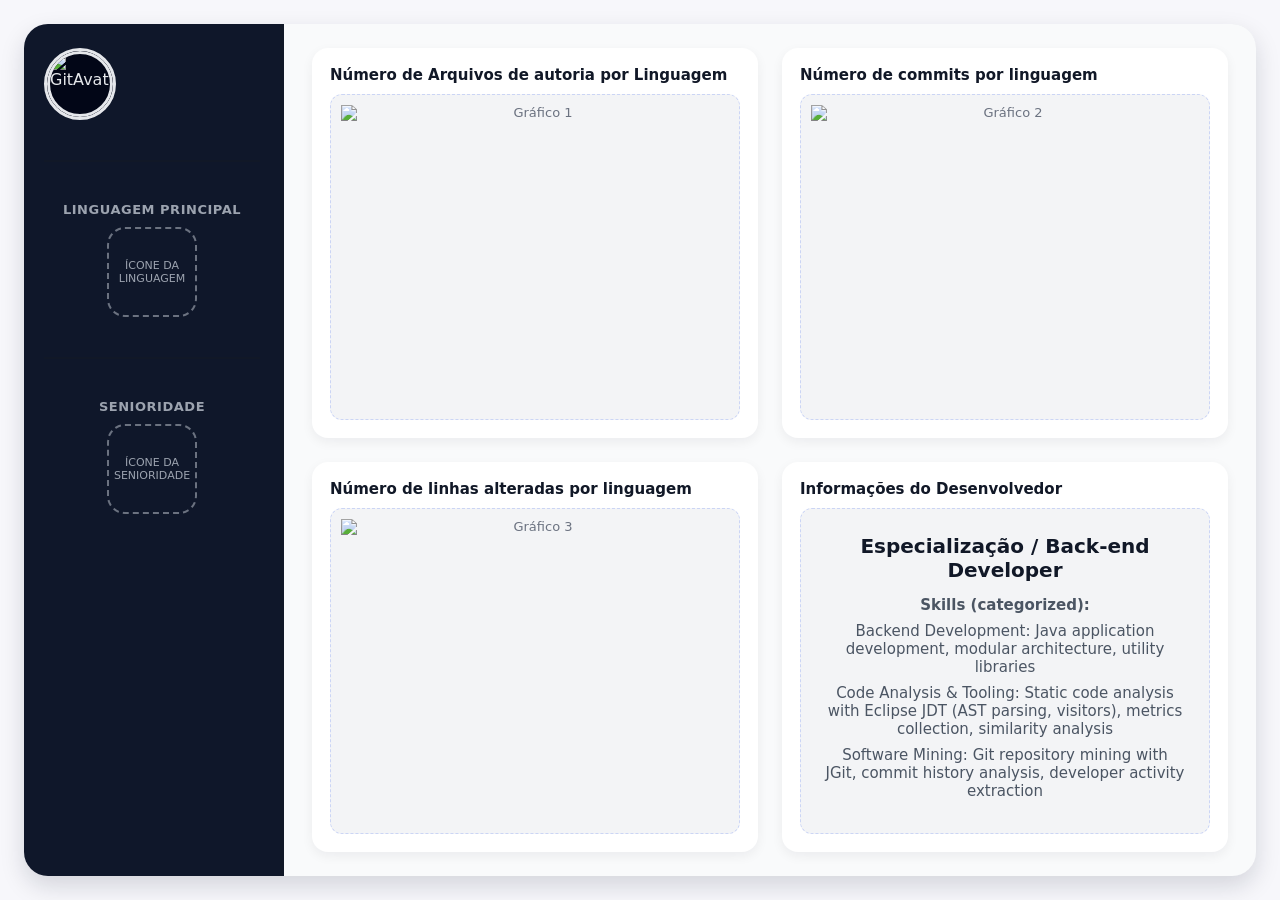
==== Dashboard/index.html @ 5a248d14 "Alterando script.js para escrita de informações no dashboard" ====
<!DOCTYPE html>
<html lang="pt-BR">
<head>
  <meta charset="UTF-8" />
  <title>Dashboard Dev</title>
  <meta name="viewport" content="width=device-width, initial-scale=1.0" />
  <link rel="stylesheet" href="style.css" />
</head>

<body>
  <div class="dashboard-wrapper">

    <!-- SIDEBAR ESQUERDA -->
    <aside class="sidebar">

      <!-- FOTO, NOME, EMAIL -->
      <section class="sidebar-section">
        <div class="avatar-area">

          <div class="avatar-placeholder">
            <img id="dev-photo"
              src="https://avatars.githubusercontent.com/u/8726738?v=4"
              alt="GitAvatar"
              class="avatar"
            />
          </div>

          <div class="dev-info">
            <div class="dev-name" id="dev-name"></div>
            <div class="dev-email" id="dev-email"></div>
          </div>

        </div>
      </section>

      <div class="sidebar-divider"></div>

      <!-- LINGUAGEM PRINCIPAL -->
      <section class="sidebar-section">
        <div class="sidebar-label">Linguagem Principal</div>
        <div class="icon-slot">
          Ícone da linguagem
        </div>
      </section>

      <div class="sidebar-divider"></div>

      <!-- SENIORIDADE -->
      <section class="sidebar-section">
        <div class="sidebar-label">Senioridade</div>
        <div class="icon-slot">
          Ícone da senioridade
        </div>
      </section>

    </aside>

    <!-- ÁREA PRINCIPAL -->
    <main class="main">

      <!-- GRÁFICO 1 -->
      <section class="panel" style="grid-row: 1 / 2; grid-column: 1 / 2;">
        <header class="panel-header">
          <div class="panel-title">Número de Arquivos de autoria por Linguagem</div>
        </header>

        <div class="panel-body">
          <img
            src="../testeGrafico/graficoAuthoringFilesPorLinguagem.png"
            alt="Gráfico 1"
            style="width:100%; height:100%; object-fit:contain;"
          />
        </div>
      </section>

      <!-- GRÁFICO 2 -->
      <section class="panel" style="grid-row: 1 / 2; grid-column: 2 / 3;">
        <header class="panel-header">
          <div class="panel-title">Número de commits por linguagem</div>
        </header>

        <div class="panel-body">
          <img
            src="../testeGrafico/graficoCommitsPorLinguagem.png"
            alt="Gráfico 2"
            style="width:100%; height:100%; object-fit:contain;"
          />
        </div>
      </section>

      <!-- GRÁFICO 3 -->
      <section class="panel" style="grid-row: 2 / 3; grid-column: 1 / 2;">
        <header class="panel-header">
          <div class="panel-title">Número de linhas alteradas por linguagem</div>
        </header>

        <div class="panel-body">
          <img
            src="../testeGrafico/graficoLinhasPorLinguagem.png"
            alt="Gráfico 3"
            style="width:100%; height:100%; object-fit:contain;"
          />
        </div>
      </section>

      <!-- INFORMAÇÕES DO DEV -->
      <section class="panel" style="grid-row: 2 / 3; grid-column: 2 / 3;">
        <header class="panel-header">
          <div class="panel-title">Informações do Desenvolvedor</div>
        </header>

        <div class="panel-body dev-info-panel">
          <div>

            <div class="info-highlight">
              Especialização / Back-end Developer
            </div>

            <ul class="info-list">
              <b><li>Skills (categorized):</li></b>

              <li>
                Backend Development: Java application development,
                modular architecture, utility libraries
              </li>

              <li>
                Code Analysis & Tooling: Static code analysis with Eclipse JDT
                (AST parsing, visitors), metrics collection, similarity analysis
              </li>

              <li>
                Software Mining: Git repository mining with JGit,
                commit history analysis, developer activity extraction
              </li>

            </ul>

          </div>
        </div>
      </section>

    </main>

  </div>

  <!-- SCRIPTS -->
  <script src="dados.js"></script>
  <script src="script.js"></script>

</body>
</html>
---- Dashboard/style.css ----
:root {
    --bg: #f7f7fb;
    --sidebar-bg: #0f172a;
    --sidebar-border: #111827;
    --card-bg: #ffffff;
    --text-main: #111827;
    --text-muted: #4b5563;
    --accent: #0284c7;
  
    --radius-lg: 16px;
    --radius-md: 12px;
    --radius-sm: 8px;
  
    --shadow-soft: 0 10px 25px rgba(15, 23, 42, 0.15);
  
    --gap-lg: 24px;
    --gap-md: 16px;
    --gap-sm: 8px;
  }
  
  * {
    box-sizing: border-box;
    margin: 0;
    padding: 0;
    font-family: system-ui, -apple-system, BlinkMacSystemFont,
      "Segoe UI", sans-serif;
  }
  
  body {
    background: var(--bg);
    color: var(--text-main);
    min-height: 100vh;
    display: flex;
    justify-content: center;
    align-items: stretch;
    padding: 24px;
  }
  
  /* ===== WRAPPER ===== */
  .dashboard-wrapper {
    width: 100%;
    max-width: 1360px;
    min-height: 720px;
    background: #e5e7eb;
    border-radius: 24px;
    overflow: hidden;
    box-shadow: var(--shadow-soft);
    display: grid;
    grid-template-columns: 260px 1fr;
  }
  
  /* ===== SIDEBAR ===== */
  .sidebar {
    background: var(--sidebar-bg);
    border-right: 4px solid var(--sidebar-border);
    color: #e5e7eb;
    padding: 24px 20px;
    display: flex;
    flex-direction: column;
    gap: 40px;
  }
  
  .sidebar-section {
    display: flex;
    flex-direction: column;
    align-items: center;
    gap: 10px;
    text-align: center;
  }
  
  .sidebar-divider {
    width: 100%;
    border-top: 2px solid var(--sidebar-border);
  }
  
  /* ===== AVATAR ===== */
  .avatar-area {
    display: grid;
    grid-template-columns: 72px 1fr;
    gap: 12px;
    align-items: center;
    width: 100%;
  }
  
  .avatar-placeholder {
    width: 72px;
    height: 72px;
    border-radius: 50%;
    border: 3px solid #e5e7eb;
    overflow: hidden;
    display: flex;
    align-items: center;
    justify-content: center;
    background: #020617;
  }
  
  .avatar-placeholder img {
    width: 100%;
    height: 100%;
    object-fit: cover;
    border-radius: 50%;
  }
  
  .dev-info {
    display: flex;
    flex-direction: column;
    align-items: flex-start;
    gap: 4px;
    font-size: 14px;
  }
  
  .dev-name {
    font-weight: 600;
    font-size: 16px;
  }
  
  .dev-email {
    font-size: 0.85rem;
    color: #9ca3af;
    word-break: break-all;
  }
  
  .sidebar-label {
    font-size: 13px;
    font-weight: 600;
    letter-spacing: 0.04em;
    text-transform: uppercase;
    color: #9ca3af;
  }
  
  .icon-slot {
    width: 90px;
    height: 90px;
    border-radius: 18px;
    border: 2px dashed #6b7280;
    display: flex;
    align-items: center;
    justify-content: center;
    font-size: 11px;
    padding: 6px;
    text-transform: uppercase;
    color: #9ca3af;
  }
  
  /* ===== MAIN GRID ===== */
  .main {
    padding: 24px 28px;
    display: grid;
    grid-template-columns: 1fr 1fr; /* colunas iguais */
    grid-template-rows: 1fr 1fr;
    gap: var(--gap-lg);
    background: #f9fafb;
  }
  
  /* ===== PANELS ===== */
  .panel {
    background: var(--card-bg);
    border-radius: var(--radius-lg);
    box-shadow: 0 4px 12px rgba(15, 23, 42, 0.06);
    padding: 18px;
    display: flex;
    flex-direction: column;
    min-height: 220px;
  }
  
  .panel-header {
    display: flex;
    justify-content: space-between;
    align-items: baseline;
    margin-bottom: 10px;
  }
  
  .panel-title {
    font-size: 15px;
    font-weight: 600;
  }
  
  .panel-subtitle {
    font-size: 12px;
    color: var(--text-muted);
  }
  
  .panel-body {
    flex: 1;
    border-radius: var(--radius-md);
    background: #f3f4f6;
    border: 1px dashed #cbd5f5;
    display: flex;
    align-items: center;
    justify-content: center;
    color: #6b7280;
    font-size: 13px;
    text-align: center;
    padding: 10px;
  }
  
  .panel-body span {
    max-width: 260px;
  }
  
  /* ===== INFO LIST ===== */
  .info-highlight {
    font-size: 16px;
    font-weight: 700;
    margin-bottom: 6px;
    color: var(--text-main);
  }
  
  .info-list {
    padding-left: 18px;
    font-size: 14px;
    color: var(--text-muted);
  }
  
  .info-list li + li {
    margin-top: 4px;
  }
  
  /* ===== RESPONSIVO ===== */
  @media (max-width: 1024px) {
    .dashboard-wrapper {
      grid-template-columns: 220px 1fr;
    }
  }
  
  @media (max-width: 860px) {
    body {
      padding: 12px;
    }
  
    .dashboard-wrapper {
      grid-template-columns: 1fr;
      grid-template-rows: auto 1fr;
    }
  
    .sidebar {
      flex-direction: row;
      gap: 24px;
      overflow-x: auto;
    }
  
    .sidebar-section {
      min-width: 200px;
    }
  
    .main {
      grid-template-columns: 1fr;
      grid-template-rows: repeat(4, minmax(160px, auto));
    }
  }
  
  /* ===== PAINEL: INFORMAÇÕES DO DESENVOLVEDOR ===== */
.dev-info-panel {
  display: flex;
  align-items: center;        /* centraliza verticalmente */
  justify-content: center;    /* centraliza horizontalmente */
  text-align: center;
  padding: 24px;
}

/* Título de destaque */
.dev-info-panel .info-highlight {
  font-size: 20px;            /* fonte maior */
  font-weight: 700;
  margin-bottom: 14px;
  color: var(--text-main);
}

/* Lista */
.dev-info-panel .info-list {
  list-style: none;           /* remove bolinhas */
  padding: 0;
  margin: 0;
}

/* Itens da lista */
.dev-info-panel .info-list li {
  font-size: 15px;            /* aumenta fonte */
  color: var(--text-muted);
  margin-bottom: 8px;
}

.avatar {
  width: 120px;
  height: 120px;
  border-radius: 50%;   /* deixa redonda */
  object-fit: cover;
  border: 3px solid #e5e7eb;
}
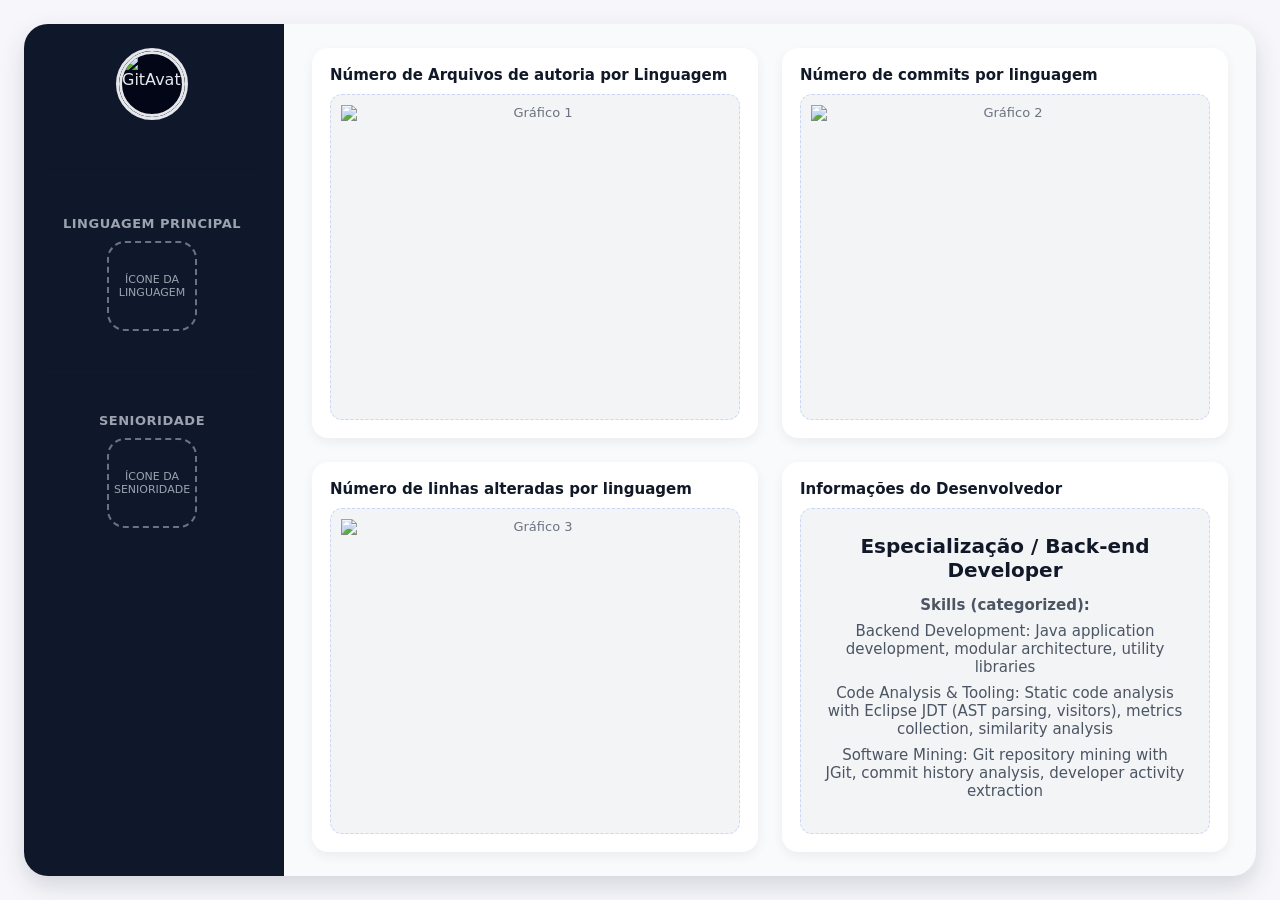
==== commit 6cdc6aa9: "Alterando lugar do avatar, nome e email" ====
--- a/Dashboard/index.html
+++ b/Dashboard/index.html
@@ -25,12 +25,13 @@
             />
           </div>
 
+        </div>
+
           <div class="dev-info">
             <div class="dev-name" id="dev-name"></div>
             <div class="dev-email" id="dev-email"></div>
           </div>
-
-        </div>
+          
       </section>
 
       <div class="sidebar-divider"></div>
--- a/Dashboard/style.css
+++ b/Dashboard/style.css
@@ -81,6 +81,10 @@
     align-items: center;
     width: 100%;
   }
+  .avatar-area {
+    display: flex;
+    justify-content: center;
+  }
   
   .avatar-placeholder {
     width: 72px;
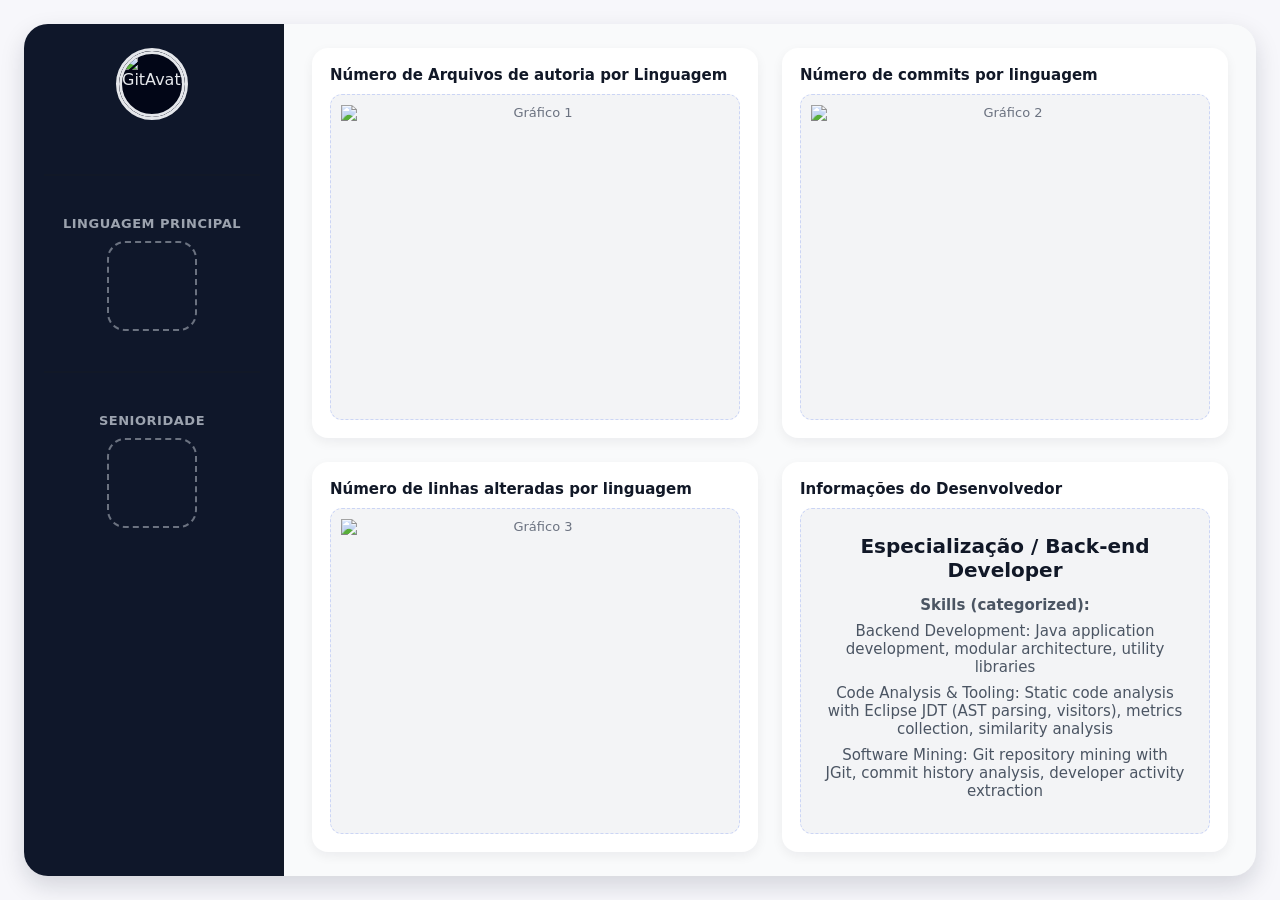
==== commit aedf5155: "Alterando index.html icon-slot para mostrar os icones da linguagem principal do desenvolvedor utiliz" ====
--- a/Dashboard/index.html
+++ b/Dashboard/index.html
@@ -5,6 +5,7 @@
   <title>Dashboard Dev</title>
   <meta name="viewport" content="width=device-width, initial-scale=1.0" />
   <link rel="stylesheet" href="style.css" />
+  <link rel="stylesheet" href="https://cdn.jsdelivr.net/gh/devicons/devicon@latest/devicon.min.css">
 </head>
 
 <body>
@@ -39,8 +40,7 @@
       <!-- LINGUAGEM PRINCIPAL -->
       <section class="sidebar-section">
         <div class="sidebar-label">Linguagem Principal</div>
-        <div class="icon-slot">
-          Ícone da linguagem
+        <div class="icon-slot" id="main-language-icon">
         </div>
       </section>
 
@@ -50,7 +50,7 @@
       <section class="sidebar-section">
         <div class="sidebar-label">Senioridade</div>
         <div class="icon-slot">
-          Ícone da senioridade
+          
         </div>
       </section>
 
@@ -67,7 +67,7 @@
 
         <div class="panel-body">
           <img
-            src="../testeGrafico/graficoAuthoringFilesPorLinguagem.png"
+            src="../graficos/graficoAuthoringFilesPorLinguagem.png"
             alt="Gráfico 1"
             style="width:100%; height:100%; object-fit:contain;"
           />
@@ -82,7 +82,7 @@
 
         <div class="panel-body">
           <img
-            src="../testeGrafico/graficoCommitsPorLinguagem.png"
+            src="../graficos/graficoCommitsPorLinguagem.png"
             alt="Gráfico 2"
             style="width:100%; height:100%; object-fit:contain;"
           />
@@ -97,7 +97,7 @@
 
         <div class="panel-body">
           <img
-            src="../testeGrafico/graficoLinhasPorLinguagem.png"
+            src="../graficos/graficoLinhasPorLinguagem.png"
             alt="Gráfico 3"
             style="width:100%; height:100%; object-fit:contain;"
           />
--- a/Dashboard/style.css
+++ b/Dashboard/style.css
@@ -74,17 +74,12 @@
   }
   
   /* ===== AVATAR ===== */
-  .avatar-area {
-    display: grid;
-    grid-template-columns: 72px 1fr;
-    gap: 12px;
-    align-items: center;
-    width: 100%;
-  }
-  .avatar-area {
-    display: flex;
-    justify-content: center;
-  }
+.avatar-area {
+  display: flex;
+  flex-direction: column;
+  align-items: center;
+  gap: 12px;
+}
   
   .avatar-placeholder {
     width: 72px;
@@ -108,9 +103,10 @@
   .dev-info {
     display: flex;
     flex-direction: column;
-    align-items: flex-start;
+    align-items: center;   /* centraliza */
     gap: 4px;
     font-size: 14px;
+    text-align: center;
   }
   
   .dev-name {
@@ -119,7 +115,7 @@
   }
   
   .dev-email {
-    font-size: 0.85rem;
+    font-size: 0.80rem;
     color: #9ca3af;
     word-break: break-all;
   }
@@ -140,7 +136,7 @@
     display: flex;
     align-items: center;
     justify-content: center;
-    font-size: 11px;
+    font-size: 65px;
     padding: 6px;
     text-transform: uppercase;
     color: #9ca3af;
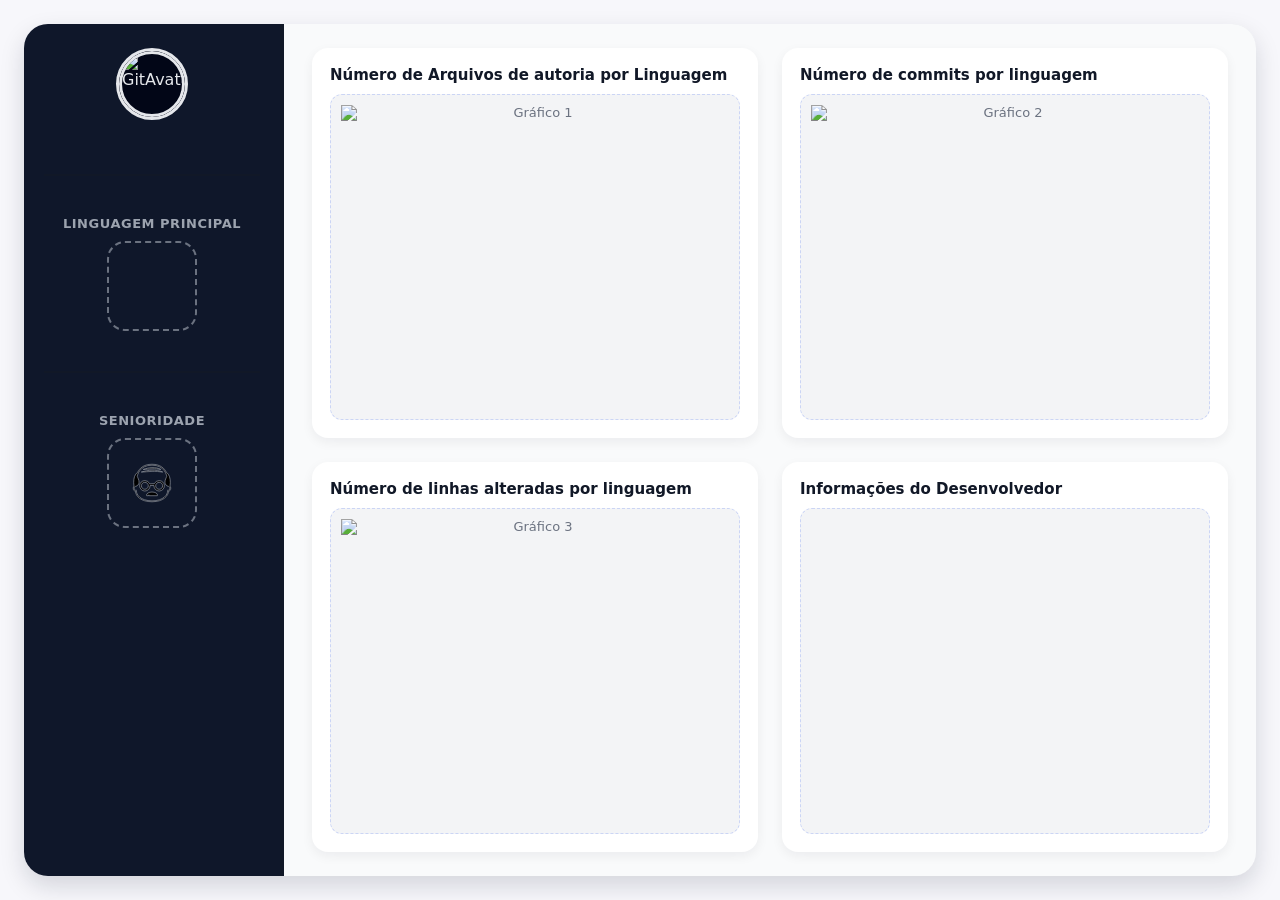
==== commit 636ad38f: "Alterando script.js para escrever dados de especialização e skills, alterando style.css para formata" ====
--- a/Dashboard/index.html
+++ b/Dashboard/index.html
@@ -50,7 +50,7 @@
       <section class="sidebar-section">
         <div class="sidebar-label">Senioridade</div>
         <div class="icon-slot">
-          
+          <img src="icons/old-man-svgrepo-com.svg" alt="Ícone de computador" width="40">
         </div>
       </section>
 
@@ -109,34 +109,16 @@
         <header class="panel-header">
           <div class="panel-title">Informações do Desenvolvedor</div>
         </header>
-
+      
         <div class="panel-body dev-info-panel">
           <div>
-
+      
             <div class="info-highlight">
-              Especialização / Back-end Developer
             </div>
-
+      
             <ul class="info-list">
-              <b><li>Skills (categorized):</li></b>
-
-              <li>
-                Backend Development: Java application development,
-                modular architecture, utility libraries
-              </li>
-
-              <li>
-                Code Analysis & Tooling: Static code analysis with Eclipse JDT
-                (AST parsing, visitors), metrics collection, similarity analysis
-              </li>
-
-              <li>
-                Software Mining: Git repository mining with JGit,
-                commit history analysis, developer activity extraction
-              </li>
-
             </ul>
-
+      
           </div>
         </div>
       </section>
--- a/Dashboard/style.css
+++ b/Dashboard/style.css
@@ -257,7 +257,7 @@
   text-align: center;
   padding: 24px;
 }
-
+ 
 /* Título de destaque */
 .dev-info-panel .info-highlight {
   font-size: 20px;            /* fonte maior */
@@ -265,21 +265,32 @@
   margin-bottom: 14px;
   color: var(--text-main);
 }
-
+ 
 /* Lista */
 .dev-info-panel .info-list {
   list-style: none;           /* remove bolinhas */
   padding: 0;
   margin: 0;
 }
-
+ 
 /* Itens da lista */
 .dev-info-panel .info-list li {
-  font-size: 15px;            /* aumenta fonte */
+  font-size: 15px;
   color: var(--text-muted);
   margin-bottom: 8px;
-}
-
+  text-align: justify;
+  list-style: none;
+  padding-left: 16px;
+  position: relative;
+}
+ 
+.dev-info-panel .info-list li::before {
+  content: "* ";
+  position: absolute;
+  left: 0;
+  color: var(--text-muted);
+}
+ 
 .avatar {
   width: 120px;
   height: 120px;
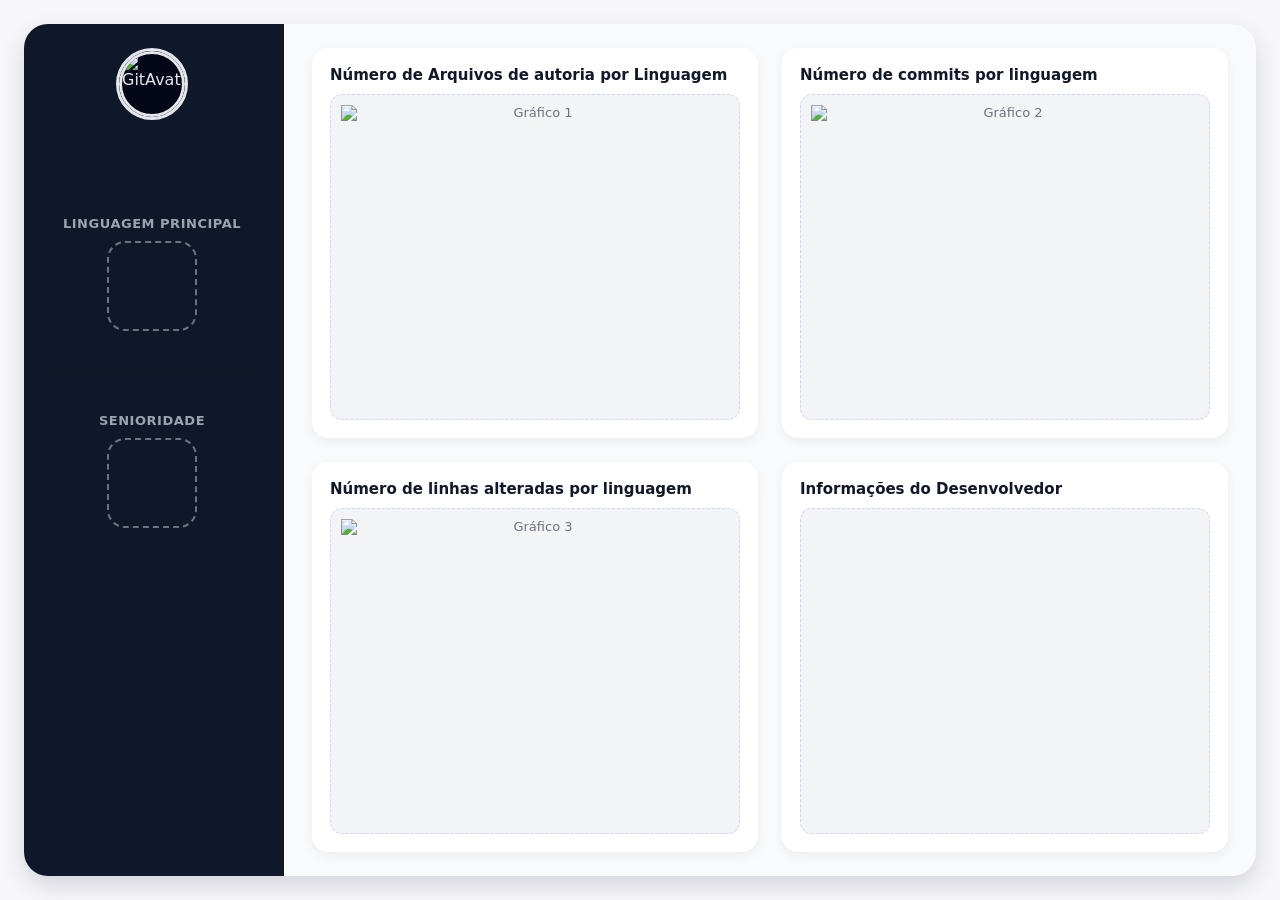
==== commit 8cd02731: "Alterando script.js para automaticamente atualizar o icone de senioridade no dashboard" ====
--- a/Dashboard/index.html
+++ b/Dashboard/index.html
@@ -49,8 +49,7 @@
       <!-- SENIORIDADE -->
       <section class="sidebar-section">
         <div class="sidebar-label">Senioridade</div>
-        <div class="icon-slot">
-          <img src="icons/old-man-svgrepo-com.svg" alt="Ícone de computador" width="40">
+        <div class="icon-slot" id="seniority-icon">
         </div>
       </section>
 
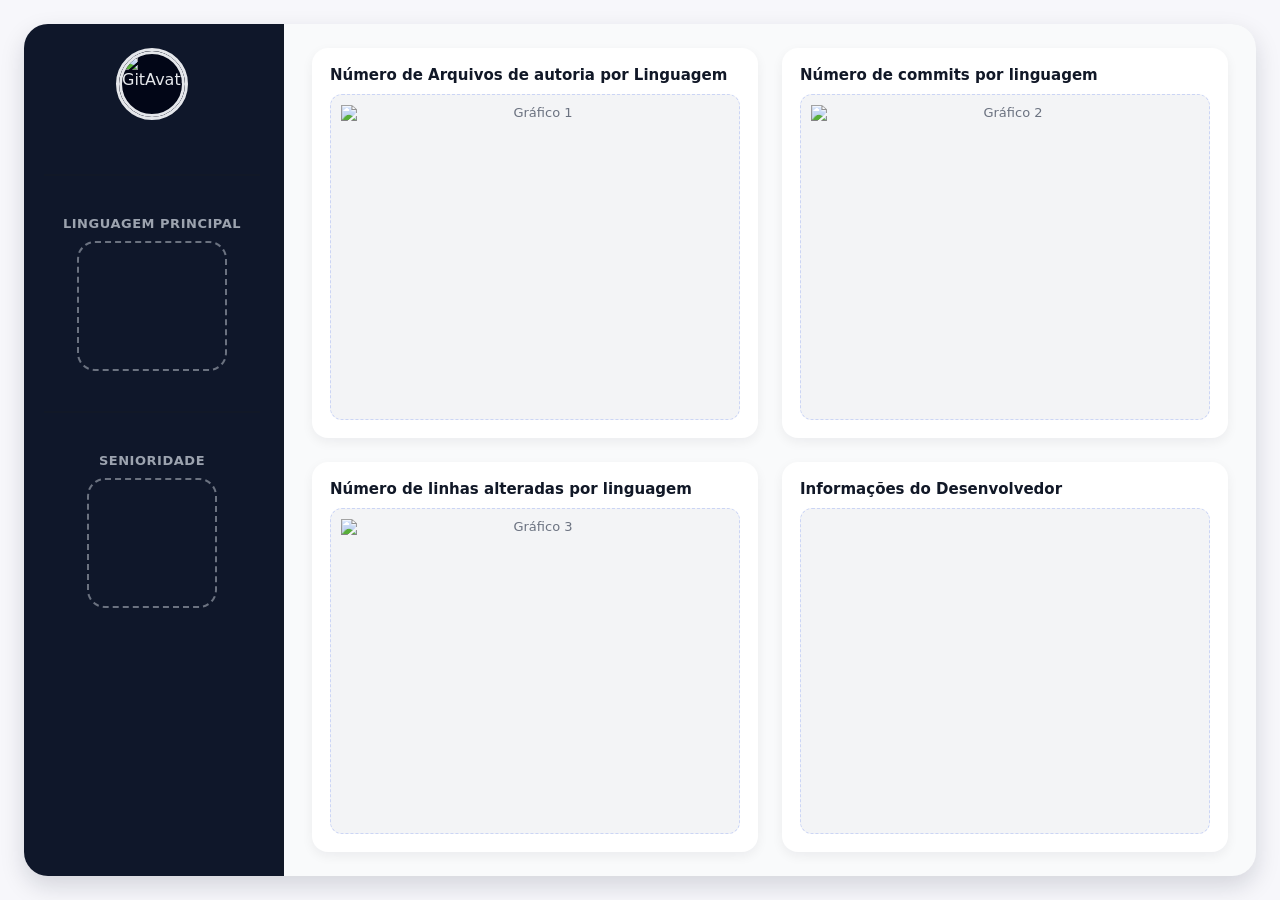
==== commit c5f97190: "Alterando imagens de senioridade e ajuste de de css para tamanho das imagens" ====
--- a/Dashboard/index.html
+++ b/Dashboard/index.html
@@ -40,7 +40,7 @@
       <!-- LINGUAGEM PRINCIPAL -->
       <section class="sidebar-section">
         <div class="sidebar-label">Linguagem Principal</div>
-        <div class="icon-slot" id="main-language-icon">
+        <div class="icon-slot-language" id="main-language-icon">
         </div>
       </section>
 
@@ -49,7 +49,7 @@
       <!-- SENIORIDADE -->
       <section class="sidebar-section">
         <div class="sidebar-label">Senioridade</div>
-        <div class="icon-slot" id="seniority-icon">
+        <div class="icon-slot-seniority" id="seniority-icon">
         </div>
       </section>
 
--- a/Dashboard/style.css
+++ b/Dashboard/style.css
@@ -128,9 +128,30 @@
     color: #9ca3af;
   }
   
-  .icon-slot {
-    width: 90px;
-    height: 90px;
+  .icon-slot-seniority {
+    width: 130px;
+    height: 130px;
+    border-radius: 18px;
+    border: 2px dashed #6b7280;
+    display: flex;
+    align-items: center;
+    justify-content: center;
+    font-size: 65px;
+    padding: 6px;
+    text-transform: uppercase;
+    color: #9ca3af;
+  }
+
+  .icon-slot-seniority img,
+  .icon-slot-seniority svg {
+  width: 100%;
+  height: 100%;
+  object-fit: contain;
+ }
+
+  .icon-slot-language {
+    width: 150px;
+    height: 130px;
     border-radius: 18px;
     border: 2px dashed #6b7280;
     display: flex;
